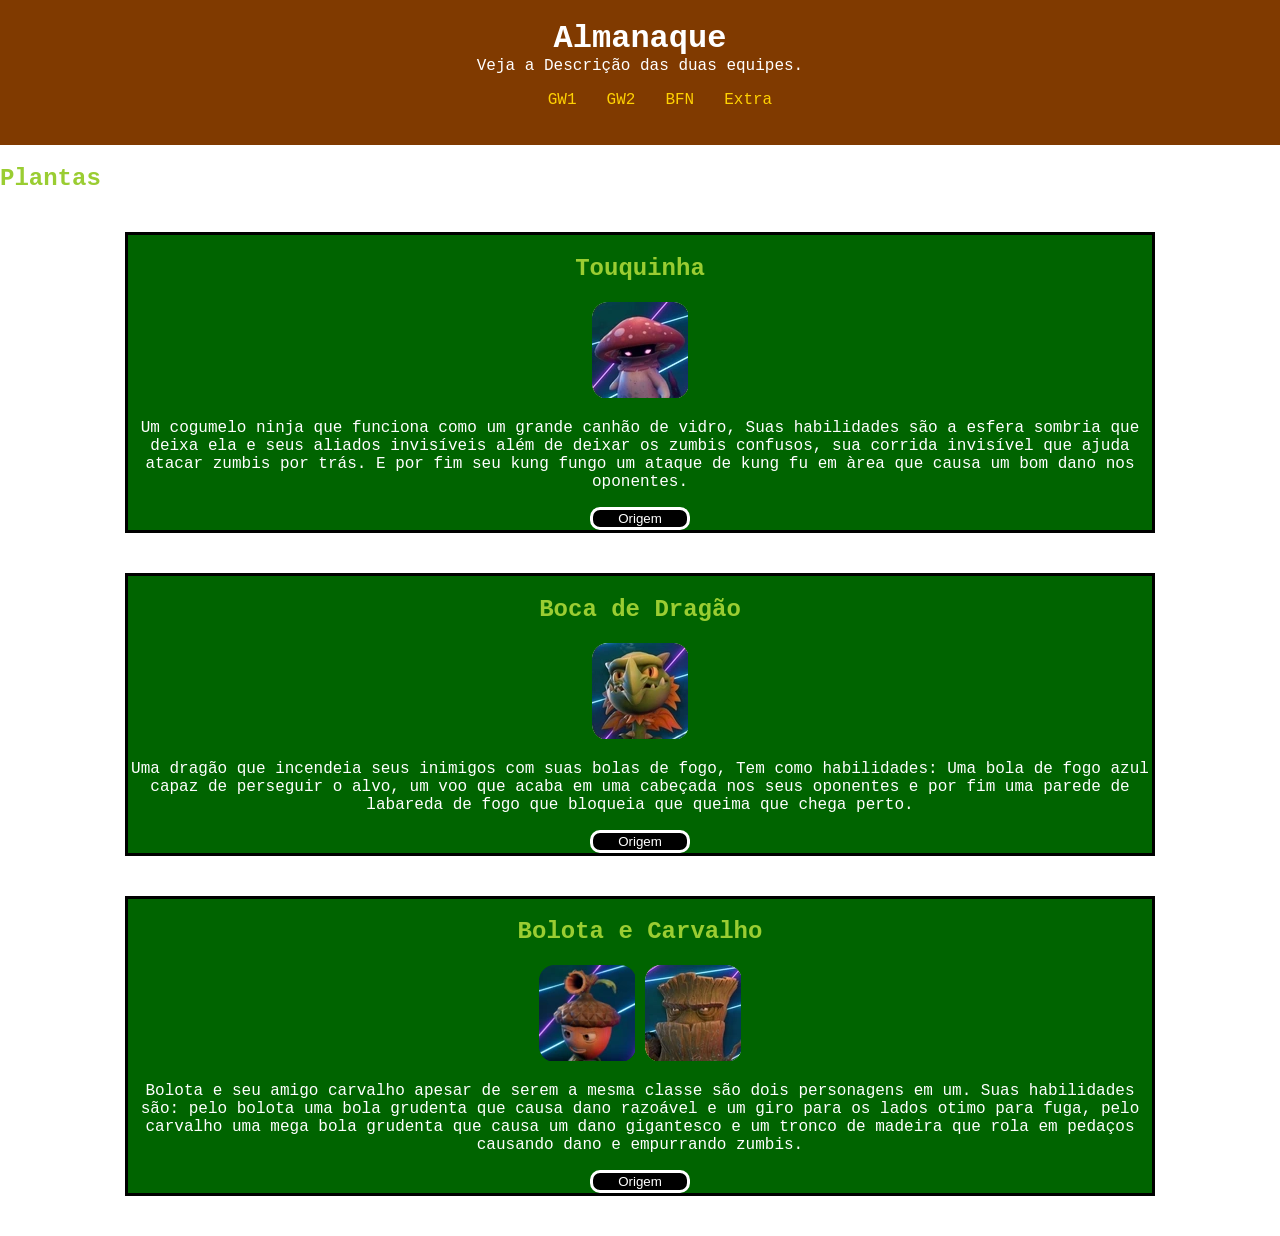
==== bfn.html @ b16a73a5 "feat: criação da página do Bfn" ====
<!DOCTYPE html>
<html lang="pt-BR">
<head>
    <meta charset="UTF-8">
    <meta name="viewport" content="width=device-width, initial-scale=1.0">
    <title>Almanaque Plants Vs. Zombies</title>
    <link rel="stylesheet" href="./css/style.css">
</head>
<body>
    <header>
        <h1>Almanaque</h1>
        <p>Veja a Descrição das duas equipes.</p>
         <nav>
            <ul class="menu">
                <li><a href="./index.html">GW1</a></li>
                <li><a href="./pages/gw2.html">GW2</a></li>
                <li><a href="./bfn.html">BFN</a></li>
                <li><a href="#">Extra</a></li>
            </ul>
        </nav>
    </header>
    <main>
     <section class="plants">
        <h2 class="leaf">Plantas</h2>
        <div class="Night" id="night">
            <h2>Touquinha</h2>
            <img src="./imgs/Night_CapBfN.webp" alt="touquinha">
            <p>Um cogumelo ninja que funciona como um grande canhão de vidro,
                Suas habilidades são a esfera sombria que deixa ela e seus
                aliados invisíveis além de deixar os zumbis confusos, sua
                corrida invisível que ajuda atacar zumbis por trás. E por
                fim seu kung fungo um ataque de kung fu em àrea que causa
                um bom dano nos oponentes.
            </p>
            <button class="bnight" onclick="mudarTouquinha()">Origem</button>
        </div>
        <div class="Boca" id="boca">
            <h2>Boca de Dragão</h2>
            <img src="./imgs/SnapdragonBfN.webp" alt="bocadedragão">
            <p>Uma dragão que incendeia seus inimigos com suas bolas de fogo,
                Tem como habilidades: Uma bola de fogo azul capaz de perseguir
                o alvo, um voo que acaba em uma cabeçada nos seus oponentes e por
                fim uma parede de labareda de fogo que bloqueia que queima que chega
                perto.
            </p>
            <button class="bsnap" onclick="mudarDragao()">Origem</button>
        </div>
        <div class="Acorn" id="acorn">
            <h2>Bolota e Carvalho</h2>
            <img src="./imgs/AcornBfN.webp" alt="bolota">
            <img src="./imgs/OakBfN.webp" alt="carvalho">
            <p>Bolota e seu amigo carvalho apesar de serem a mesma classe
                são dois personagens em um. Suas habilidades são: pelo bolota
                uma bola grudenta que causa dano razoável e um giro para os
                lados otimo para fuga, pelo carvalho uma mega bola grudenta
                que causa um dano gigantesco e um tronco de madeira que rola
                em pedaços causando dano e empurrando zumbis.
            </p>
            <button class="bacorn" onclick="mudarBolota()">Origem</button>
            </div>
        </section>
    </main>
    <script src="./js/script.js"></script>
</body>
---- css/style.css ----
:root{
    --verdedark: darkgreen;
    --roxo: rgb(75, 0, 130);
    --marrom: rgb(128, 58, 0);
    --amarelo: #ffd102;
    --branco: #fff;
}



body{
    margin: 0;
    padding: 0;
    font-family: 'Courier New', Courier, monospace;
}

header{
    background-color: var(--marrom);
    color: #fff;
    padding: 20px;
    text-align: center;
}

header h1, header p{
    margin: 0;
}

.menu{
    display: flex;
    justify-content: center;
    gap: 30px;
    list-style: none;
}

.menu a{
    text-decoration: none;
    color: #ffd102;
    font-size: medium;
    transform: 0.01s;
}

.menu a:hover{
    color: var(--branco);
}

.Pea{
    text-align: center;
    border: solid black;
    margin: 40px auto;
    background-color: darkgreen;
    color: #fff;
    width: 80%;
}

.bpea{
    background-color: black;
    color: #fff;
    border-radius: 10px;
    width: 100px;
    border: solid;
}

.plants h2{
    color: #9ACD32;
}

.Chomper{
    text-align: center;
    border: solid black;
    margin: 40px auto; 
    background-color: darkgreen;
    color: #fff;
    width: 80%;
}

.bchomper{
   background-color: black;
    color: #fff;
    border-radius: 10px;
    width: 100px;
    border: solid; 
}

.Sun{
    text-align: center;
    border: solid black;
    margin: 40px auto;
    background-color: darkgreen;
    color: #fff;
    width: 80%
}

.bsun{
    background-color: black;
    color: #fff;
    border-radius: 10px;
    width: 100px;
    border: solid;
}

.Cactus{
    text-align: center;
    border: solid black;
    margin: 40px auto;
    background-color: darkgreen;
    color: #fff;
    width: 80%;
}

.bcac{
    background-color: black;
    color: #fff;
    border-radius: 10px;
    width: 100px;
    border: solid;
}

.Citron{
    text-align: center;
    border: solid black;
    margin: 40px auto;
    background-color: darkgreen;
    color: #fff;
    width: 80%;
}

.bcitron{
    background-color: black;
    color: #fff;
    border-radius: 10px;
    width: 100px;
    border: solid;
}

.Rose{
    text-align: center;
    border: solid black;
    margin: 40px auto;
    background-color: darkgreen;
    color: #fff;
    width: 80%; 
}

.brose{
    background-color: black;
    color: #fff;
    border-radius: 10px;
    width: 100px;
    border: solid; 
}

.Corn{
    text-align: center;
    border: solid black;
    margin: 40px auto;
    background-color: darkgreen;
    color: #fff;
    width: 80%;
}

.bcorn{
    background-color: black;
    color: #fff;
    border-radius: 10px;
    width: 100px;
    border: solid; 
}

.Night{
    text-align: center;
    border: solid black;
    margin: 40px auto;
    background-color: darkgreen;
    color: #fff;
    width: 80%; 
}

.bnight{
   background-color: black;
    color: #fff;
    border-radius: 10px;
    width: 100px;
    border: solid; 
} 

.Boca{
    text-align: center;
    border: solid black;
    margin: 40px auto;
    background-color: darkgreen;
    color: #fff;
    width: 80%; 
}

.bsnap{
    background-color: black;
    color: #fff;
    border-radius: 10px;
    width: 100px;
    border: solid;
}

.Acorn{
    text-align: center;
    border: solid black;
    margin: 40px auto;
    background-color: darkgreen;
    color: #fff;
    width: 80%; 
}

.bacorn{
    background-color: black;
    color: #fff;
    border-radius: 10px;
    width: 100px;
    border: solid;
}

.zombies h2{
    color: #7B68EE;
}

.foot{
    text-align: center;
    border: solid black;
    margin: 40px auto;
    background-color: rgb(75, 0, 130);
    color: #fff;
    width: 80%;
}

.bsoldier{
    background-color: black;
    color: #fff;
    border-radius: 10px;
    width: 100px;
    border: solid;
}

.engin{
    text-align: center;
    border: solid black;
    margin: 40px auto;
    background-color: rgb(75, 0, 130);
    color: #fff;
    width: 80%;
}

.bengen{
    background-color: black;
    color: #fff;
    border-radius: 10px;
    width: 100px;
    border: solid;
}

.Scientist{
    text-align: center;
    border: solid black;
    margin: 40px auto;
    background-color: rgb(75, 0, 130);
    color: #fff;
    width: 80%;
}

.bscience{
    background-color: black;
    color: #fff;
    border-radius: 10px;
    width: 100px;
    border: solid;
}

.Star{
    text-align: center;
    border: solid black;
    margin: 40px auto;
    background-color: rgb(75, 0, 130);
    color: #fff;
    width: 80%;
}

.ball{
    background-color: black;
    color: #fff;
    border-radius: 10px;
    width: 100px;
    border: solid;
}

.Imp{
    text-align: center;
    border: solid black;
    margin: 40px auto;
    background-color: rgb(75, 0, 130);
    color: #fff;
    width: 80%;  
}

.bimp{
    background-color: black;
    color: #fff;
    border-radius: 10px;
    width: 100px;
    border: solid; 
}

.Super{
    text-align: center;
    border: solid black;
    margin: 40px auto;
    background-color: rgb(75, 0, 130);
    color: #fff;
    width: 80%;  
}

.bsuper{
    background-color: black;
    color: #fff;
    border-radius: 10px;
    width: 100px;
    border: solid;  
}

.Pirate{
    text-align: center;
    border: solid black;
    margin: 40px auto;
    background-color: rgb(75, 0, 130);
    color: #fff;
    width: 80%; 
}

.bpirate{
    background-color: black;
    color: #fff;
    border-radius: 10px;
    width: 100px;
    border: solid;   
}

footer{
    text-align: center;
}

@media (max-width: 768px){
    .Pea{
        margin: 20px;
        padding: 15px;
    }

    .Chomper{
        margin: 20px;
        padding: 15px;
    }

    .Sun{
        margin: 20px;
        padding: 15px;
    }

    .Cactus{
        margin: 20px;
        padding: 15px;
    }

    .foot{
        margin: 20px;
        padding: 15px;
    }

    .engin{
        margin: 20px;
        padding: 15px;
    }

    .Scientist{
        margin: 20px;
        padding: 15px;
    }

    .Star{
        margin: 20px;
        padding: 15px;
    }

    img{
        width: 150px;
    }

    header h1{
        font-size: 2rem;
    }

    header p{
        font-size: 1rem;
    }
}
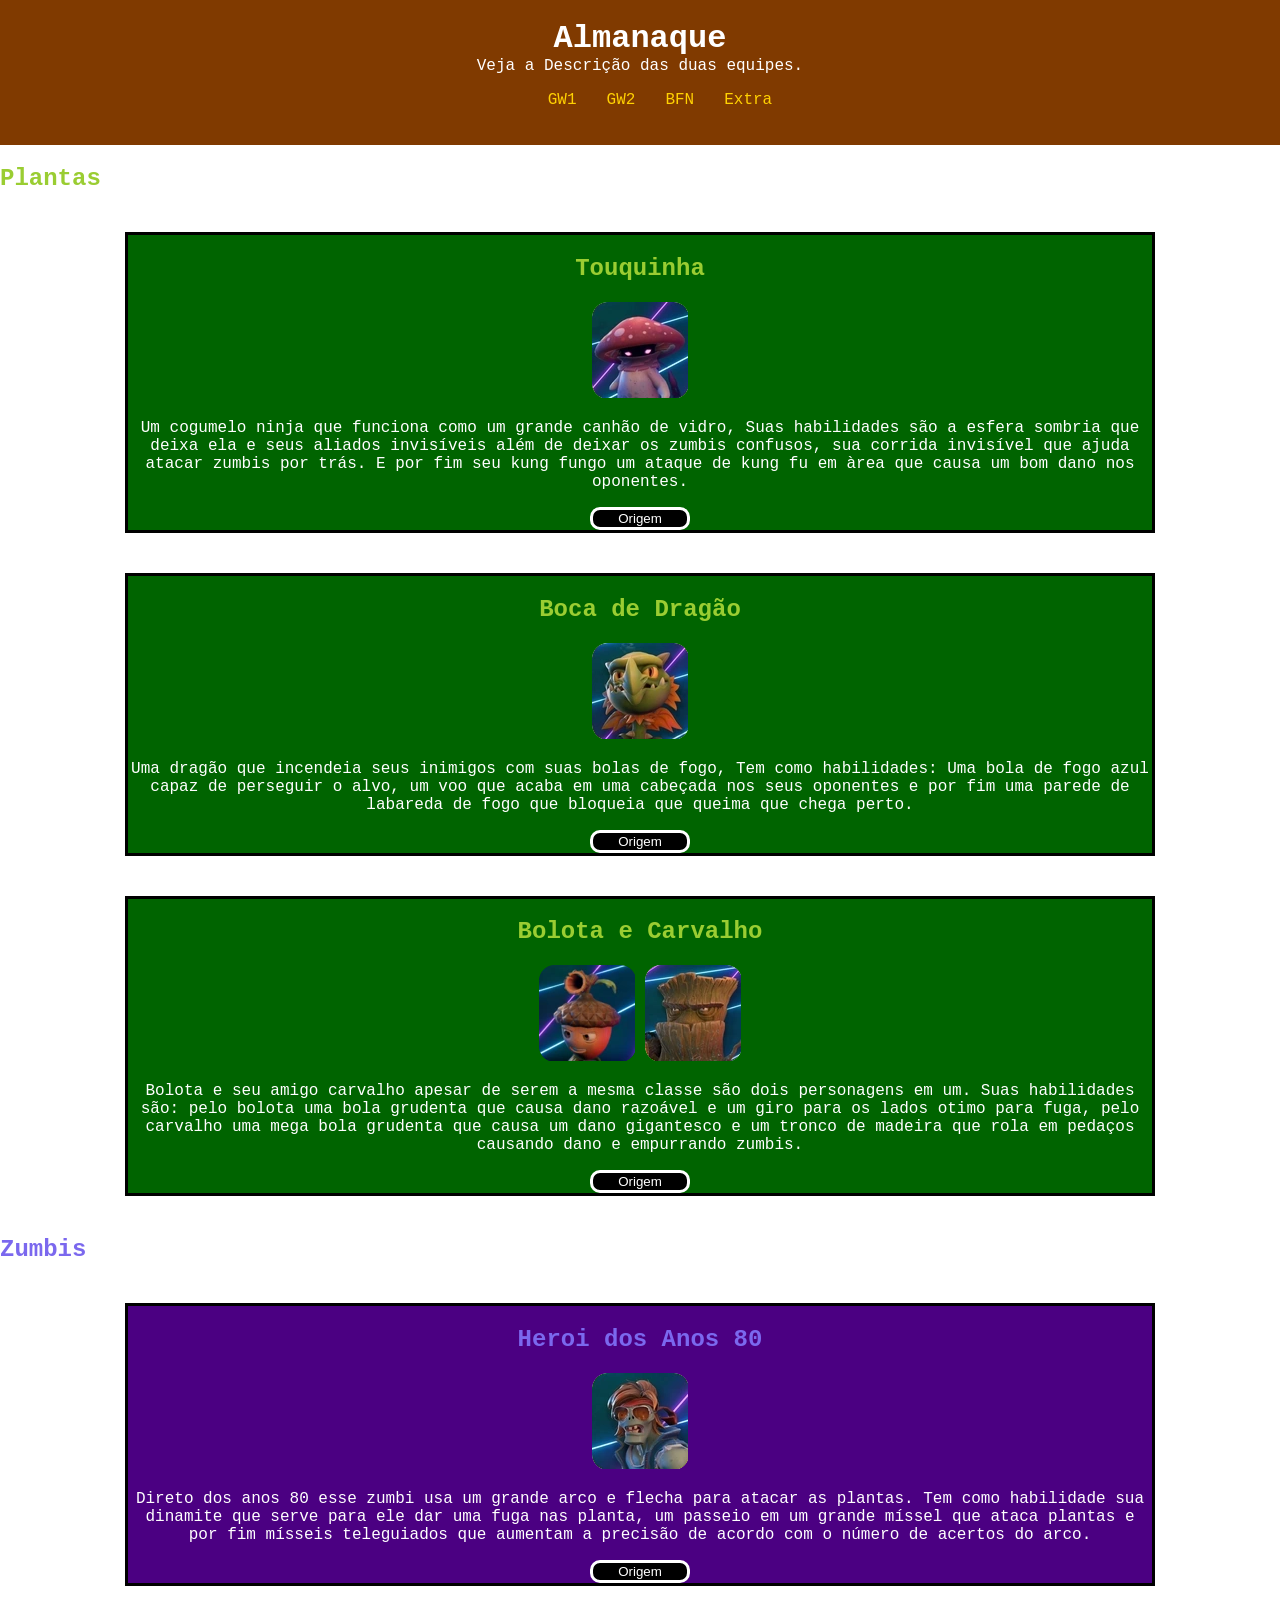
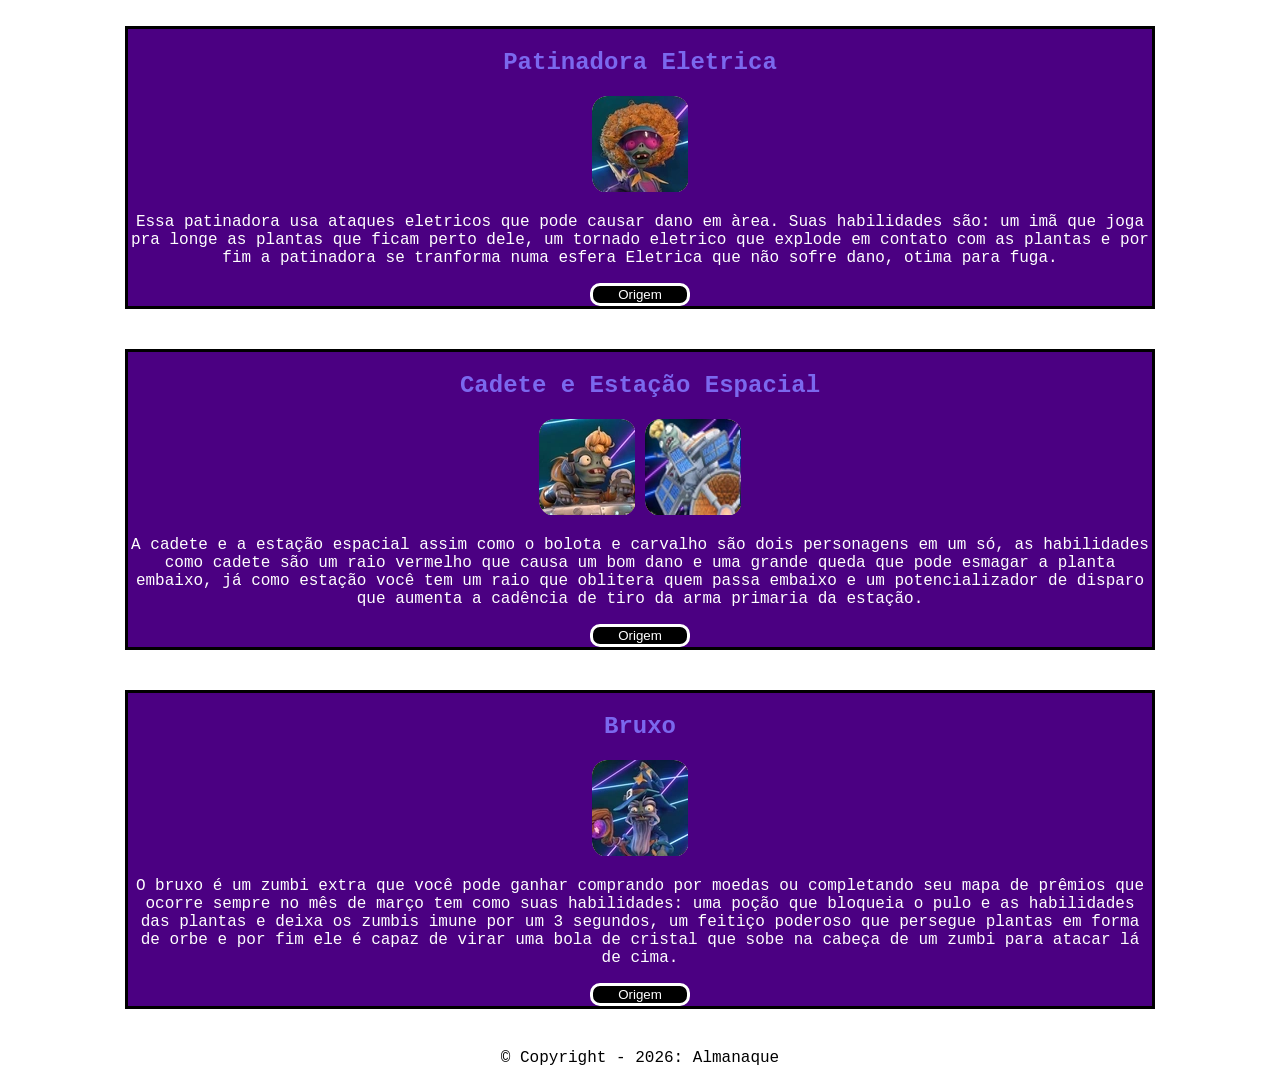
==== commit 9a8c339e: "feat: adição dos zumbis na página do bfn" ====
--- a/bfn.html
+++ b/bfn.html
@@ -59,6 +59,60 @@
             <button class="bacorn" onclick="mudarBolota()">Origem</button>
             </div>
         </section>
+        <section class="zombies">
+            <h2>Zumbis</h2>
+            <div class="Hero" id="hero">
+                <h2>Heroi dos Anos 80</h2>
+                <img src="./imgs/80s_Action_HeroBfN.webp" alt="heroidosanos80">
+                <p>Direto dos anos 80 esse zumbi usa um grande arco e flecha para
+                    atacar as plantas. Tem como habilidade sua dinamite que serve para ele
+                    dar uma fuga nas planta, um passeio em um grande míssel que ataca plantas
+                    e por fim mísseis teleguiados que aumentam a precisão de acordo com o número
+                    de acertos do arco.
+                </p>
+                <button class="bhero" onclick="mudarHeroi()">Origem</button>
+            </div>
+            <div class="Patinadora" id="patinadora">
+                <h2>Patinadora Eletrica</h2>
+                <img src="./imgs/Electric_SlideBfN.webp" alt="patinadoraeletrica">
+                <p>Essa patinadora usa ataques eletricos que pode causar dano em àrea.
+                    Suas habilidades são: um imã que joga pra longe as plantas que ficam
+                    perto dele, um tornado eletrico que explode em contato com as plantas
+                    e por fim a patinadora se tranforma numa esfera Eletrica que não sofre
+                    dano, otima para fuga.
+                </p>
+                <button class="bpatins" onclick="mudarPatinadora()">Origem</button>
+            </div>
+            <div class="Espacial" id="espacial">
+                <h2>Cadete e Estação Espacial</h2>
+                <img src="./imgs/Space_CadetBfN.webp" alt="cadeteespacial">
+                <img src="./imgs/Space_StationBfN.webp" alt="estacaoespacial">
+                <p>A cadete e a estação espacial assim como o bolota e carvalho
+                    são dois personagens em um só, as habilidades como cadete são
+                    um raio vermelho que causa um bom dano e uma grande queda que pode
+                    esmagar a planta embaixo, já como estação você tem um raio que oblitera
+                    quem passa embaixo e um potencializador de disparo que aumenta a cadência
+                    de tiro da arma primaria da estação.
+                </p>
+                <button class="bspace" onclick="mudarCadete()">Origem</button>
+            </div>
+            <div class="Bruxo" id="bruxo">
+                <h2>Bruxo</h2>
+                <img src="./imgs/WizardBfN.webp" alt="bruxo">
+                <p>O bruxo é um zumbi extra que você pode ganhar comprando por moedas
+                    ou completando seu mapa de prêmios que ocorre sempre no mês de março
+                    tem como suas habilidades: uma poção que bloqueia o pulo e as habilidades
+                    das plantas e deixa os zumbis imune por um 3 segundos, um feitiço
+                    poderoso que persegue plantas em forma de orbe e por fim ele é capaz
+                    de virar uma bola de cristal que sobe na cabeça de um zumbi para atacar
+                    lá de cima.
+                </p>
+                <button class="bwizard" onclick="mudarBruxo()">Origem</button>
+            </div>
+        </section>
     </main>
+    <footer>
+        © Copyright - 2026: Almanaque
+    </footer>
     <script src="./js/script.js"></script>
 </body>    
--- a/css/style.css
+++ b/css/style.css
@@ -340,6 +340,74 @@
     border: solid;   
 }
 
+.Hero{
+    text-align: center;
+    border: solid black;
+    margin: 40px auto;
+    background-color: rgb(75, 0, 130);
+    color: #fff;
+    width: 80%;  
+}
+
+.bhero{
+    background-color: black;
+    color: #fff;
+    border-radius: 10px;
+    width: 100px;
+    border: solid; 
+}
+
+.Patinadora{
+    text-align: center;
+    border: solid black;
+    margin: 40px auto;
+    background-color: rgb(75, 0, 130);
+    color: #fff;
+    width: 80%; 
+}
+
+.bpatins{
+    background-color: black;
+    color: #fff;
+    border-radius: 10px;
+    width: 100px;
+    border: solid; 
+}
+
+.Espacial{
+    text-align: center;
+    border: solid black;
+    margin: 40px auto;
+    background-color: rgb(75, 0, 130);
+    color: #fff;
+    width: 80%; 
+}
+
+.bspace{
+    background-color: black;
+    color: #fff;
+    border-radius: 10px;
+    width: 100px;
+    border: solid; 
+}
+
+.Bruxo{
+    text-align: center;
+    border: solid black;
+    margin: 40px auto;
+    background-color: rgb(75, 0, 130);
+    color: #fff;
+    width: 80%; 
+}
+
+.bwizard{
+    background-color: black;
+    color: #fff;
+    border-radius: 10px;
+    width: 100px;
+    border: solid;
+}
+
 footer{
     text-align: center;
 }
